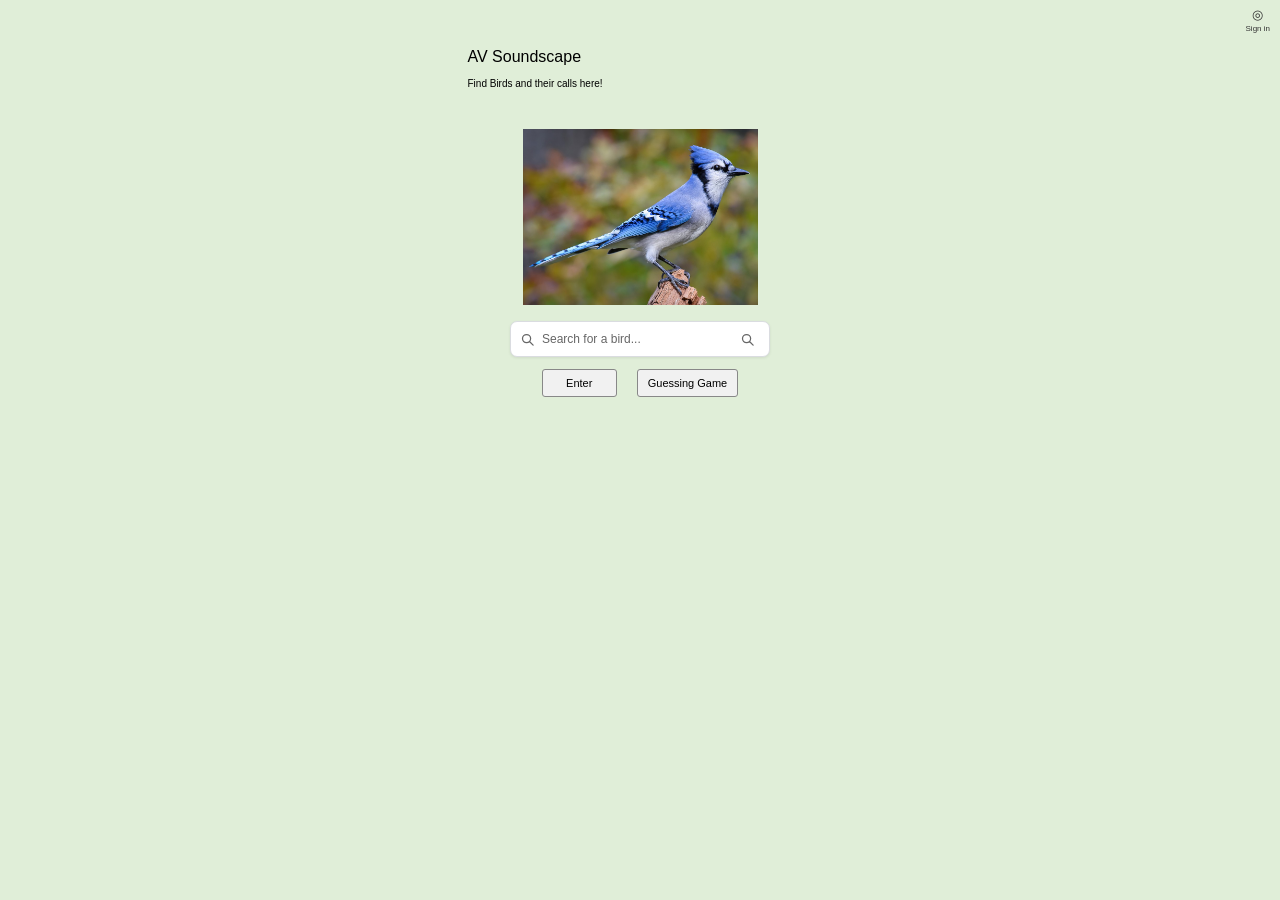
==== index.html @ 93b61b0c "Updated guessing game button to tak you to birdGame.html" ====
<!DOCTYPE html>
<html lang="en">

<head>
    <meta charset="UTF-8">
    <meta name="viewport" content="width=device-width, initial-scale=1.0">

    <title>AV Soundscape</title>

    <link rel="stylesheet" href="./index.css">
</head>

<body>

    <!-- Sign-in link -->
    <a href="./loginPage.html" class="sign-in">
        <span class="sign-in-icon">◎</span>
        <span>Sign in</span>
    </a>

    <!-- Homepage heading -->
    <header>
        <h1>AV Soundscape</h1>
        <p>Find Birds and their calls here!</p>
    </header>

    <main>

        <!-- Bird image -->
        <img
            src="./images/blue-jay.jpg"
            alt="Blue jay perched on a branch"
            class="bird-image"
        >

        <!-- Bird search form -->
        <form
            class="search-form"
            id="birdSearchForm"
            action="./birdSummary.html"
            method="get"
        >

            <span class="search-icon" aria-hidden="true">
                <svg viewBox="0 0 24 24">
                    <circle cx="10.5" cy="10.5" r="6.5"></circle>
                    <path d="M15.5 15.5L21 21"></path>
                </svg>
            </span>

            <input
                type="text"
                id="birdSearchInput"
                name="search"
                placeholder="Search for a bird..."
                aria-label="Search for a bird species"
                required
            >

            <button
                type="submit"
                class="search-button"
                aria-label="Search"
                title="Search"
            >
                <svg viewBox="0 0 24 24" aria-hidden="true">
                    <circle cx="10.5" cy="10.5" r="6.5"></circle>
                    <path d="M15.5 15.5L21 21"></path>
                </svg>
            </button>

        </form>

        <!-- Homepage action buttons -->
        <div class="button-container">

            <button
                type="submit"
                form="birdSearchForm"
                id="enterButton"
            >
                Enter
            </button>

            <button
                type="button"
                id="guessingGameButton"
                onclick="window.location.href='./birdGame.html'"
            >
                Guessing Game
            </button>

        </div>

        <!-- Search message -->
        <p
            id="searchMessage"
            class="search-message"
            aria-live="polite"
        ></p>

    </main>

</body>

</html>
---- index.css ----
/* General styles */
* {
    margin: 0;
    padding: 0;
    box-sizing: border-box;
}

html,
body {
    width: 100%;
    min-height: 100%;
}

body {
    min-height: 100vh;
    background-color: #e0eed8;
    font-family: Arial, Helvetica, sans-serif;
    color: #000;
}

/* Sign-in link */
.sign-in {
    position: absolute;
    top: 7px;
    right: 10px;

    display: flex;
    flex-direction: column;
    align-items: center;
    gap: 2px;

    color: #333;
    font-size: 8px;
    text-decoration: none;
}

.sign-in-icon {
    font-size: 13px;
}

.sign-in:hover {
    color: #555;
}

/* Header */
header {
    position: absolute;
    top: 48px;
    left: max(calc((100% - 345px) / 2), 24px);
}

header h1 {
    font-size: 16px;
    font-weight: 400;
    margin-bottom: 10px;
}

header p {
    font-size: 10px;
    line-height: 1.5;
}

/* Main content */
main {
    width: 100%;
    min-height: 100vh;

    display: flex;
    flex-direction: column;
    align-items: center;

    padding-top: 129px;
}

/* Bird image */
.bird-image {
    display: block;
    width: 235px;
    height: 176px;
    object-fit: cover;
    margin-bottom: 16px;
}

/* Search form */
.search-form {
    width: 260px;
    height: 36px;

    display: flex;
    align-items: center;

    background-color: #fff;
    border: 1px solid #dadce0;
    border-radius: 7px;

    padding: 0 9px;
    margin-bottom: 12px;

    box-shadow: 0 1px 3px rgba(0, 0, 0, 0.08);
}

.search-form input {
    flex: 1;
    min-width: 0;
    height: 100%;

    border: none;
    outline: none;

    background: transparent;

    font-family: Arial, Helvetica, sans-serif;
    font-size: 12px;

    padding: 0 7px;
}

.search-form input::placeholder {
    color: #666;
}

/* Search icon */
.search-icon {
    display: flex;
    align-items: center;
    justify-content: center;
}

.search-icon svg,
.search-button svg {
    width: 15px;
    height: 15px;

    fill: none;
    stroke: #666;
    stroke-width: 2;
    stroke-linecap: round;
}

/* Search button inside the input */
.search-button {
    display: flex;
    align-items: center;
    justify-content: center;

    width: 25px;
    height: 28px;

    padding: 0;

    background: transparent;
    border: none;

    cursor: pointer;
}

.search-button:hover svg {
    stroke: #222;
}

/* Enter and Guessing Game buttons */
.button-container {
    display: flex;
    justify-content: center;
    align-items: center;
    gap: 20px;
}

.button-container button {
    min-width: 75px;
    height: 28px;

    padding: 0 10px;
    white-space: nowrap;

    font-family: Arial, Helvetica, sans-serif;
    font-size: 11px;

    color: #000;
    background-color: #f1f1f1;

    border: 1px solid #888;
    border-radius: 3px;

    cursor: pointer;
}

.button-container button:hover {
    background-color: #e5e5e5;
}

.button-container button:focus-visible,
.sign-in:focus-visible,
.search-button:focus-visible {
    outline: 2px solid #426b42;
    outline-offset: 3px;
}

/* Empty search message */
.search-message {
    margin-top: 12px;
    font-size: 12px;
    color: #8b2525;
    text-align: center;
}

/* Responsive design */
@media (max-width: 480px) {
    header {
        left: 24px;
    }

    main {
        padding-top: 129px;
    }

    .bird-image {
        width: min(235px, calc(100% - 48px));
        height: auto;
        aspect-ratio: 4 / 3;
    }

    .search-form {
        width: min(260px, calc(100% - 48px));
    }

    .button-container {
        gap: 12px;
    }
}
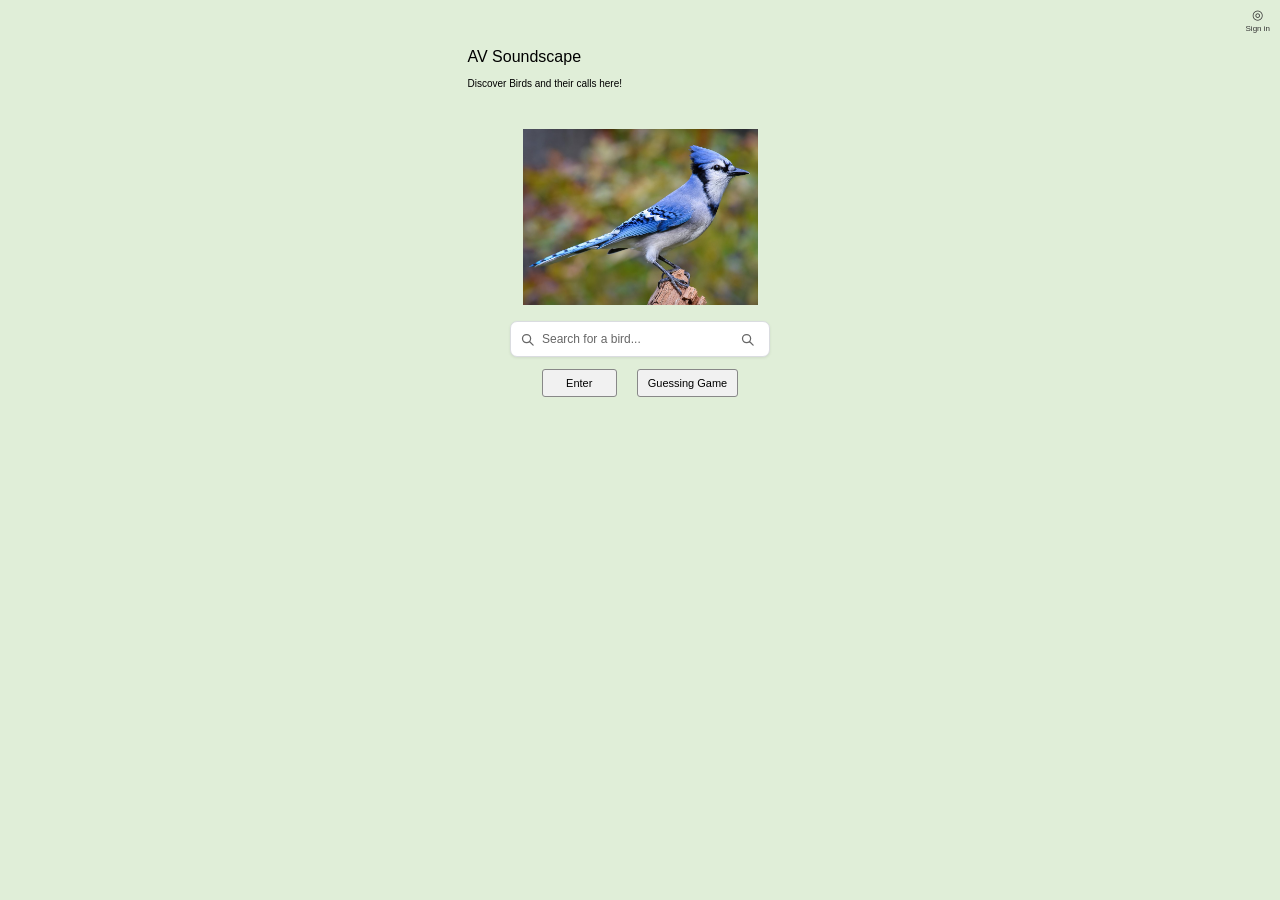
==== commit dab00923: "Small text change" ====
--- a/index.html
+++ b/index.html
@@ -21,7 +21,7 @@
     <!-- Homepage heading -->
     <header>
         <h1>AV Soundscape</h1>
-        <p>Find Birds and their calls here!</p>
+        <p>Discover Birds and their calls here!</p>
     </header>
 
     <main>
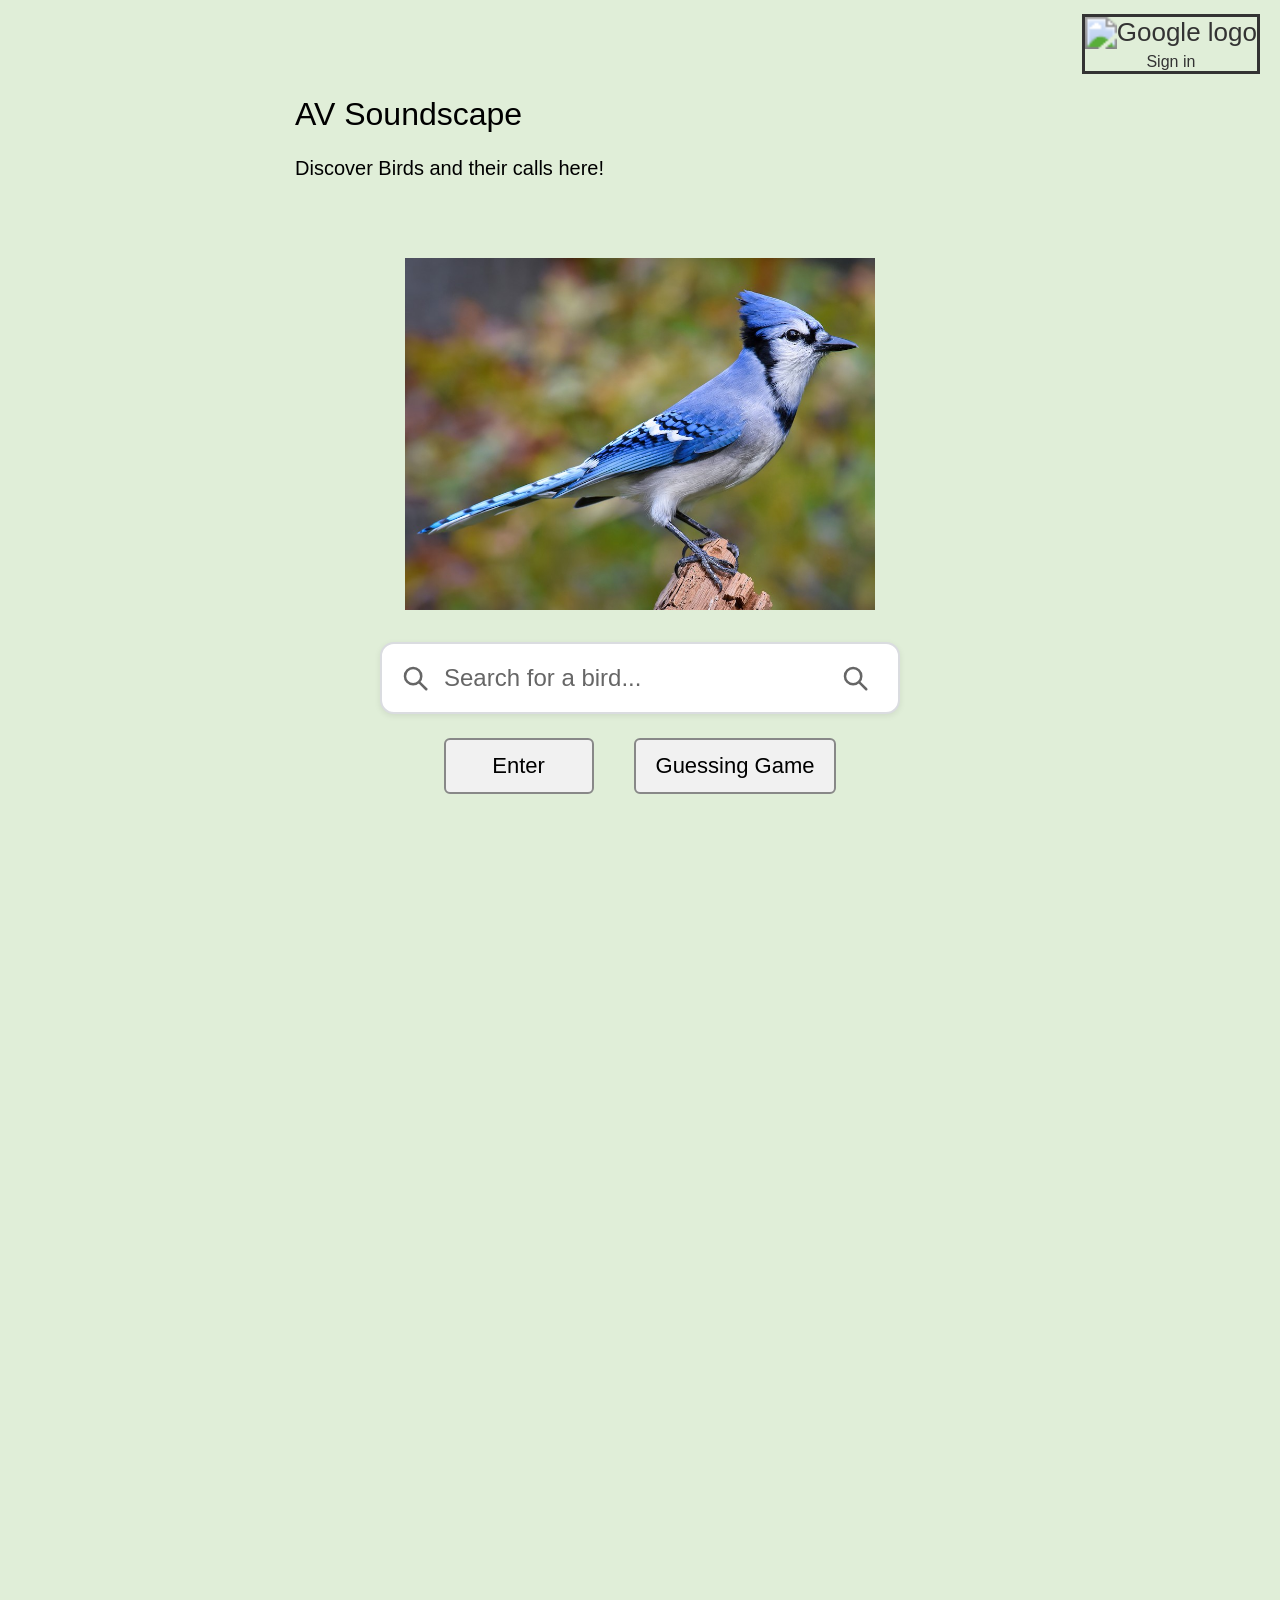
==== commit d027b447: "Replace sign-in icon with Google logo" ====
--- a/index.html
+++ b/index.html
@@ -14,7 +14,7 @@
 
     <!-- Sign-in link -->
     <a href="./loginPage.html" class="sign-in">
-        <span class="sign-in-icon">◎</span>
+        <span class="sign-in-icon"> <img src="https://www.google.com/favicon.ico" alt="Google logo"> </span>
         <span>Sign in</span>
     </a>
 
@@ -103,4 +103,4 @@
 
 </body>
 
-</html>+</html>
--- a/index.css
+++ b/index.css
@@ -16,6 +16,7 @@
     background-color: #e0eed8;
     font-family: Arial, Helvetica, sans-serif;
     color: #000;
+    zoom: 2.00;
 }
 
 /* Sign-in link */
@@ -23,7 +24,7 @@
     position: absolute;
     top: 7px;
     right: 10px;
-
+    border: solid;
     display: flex;
     flex-direction: column;
     align-items: center;
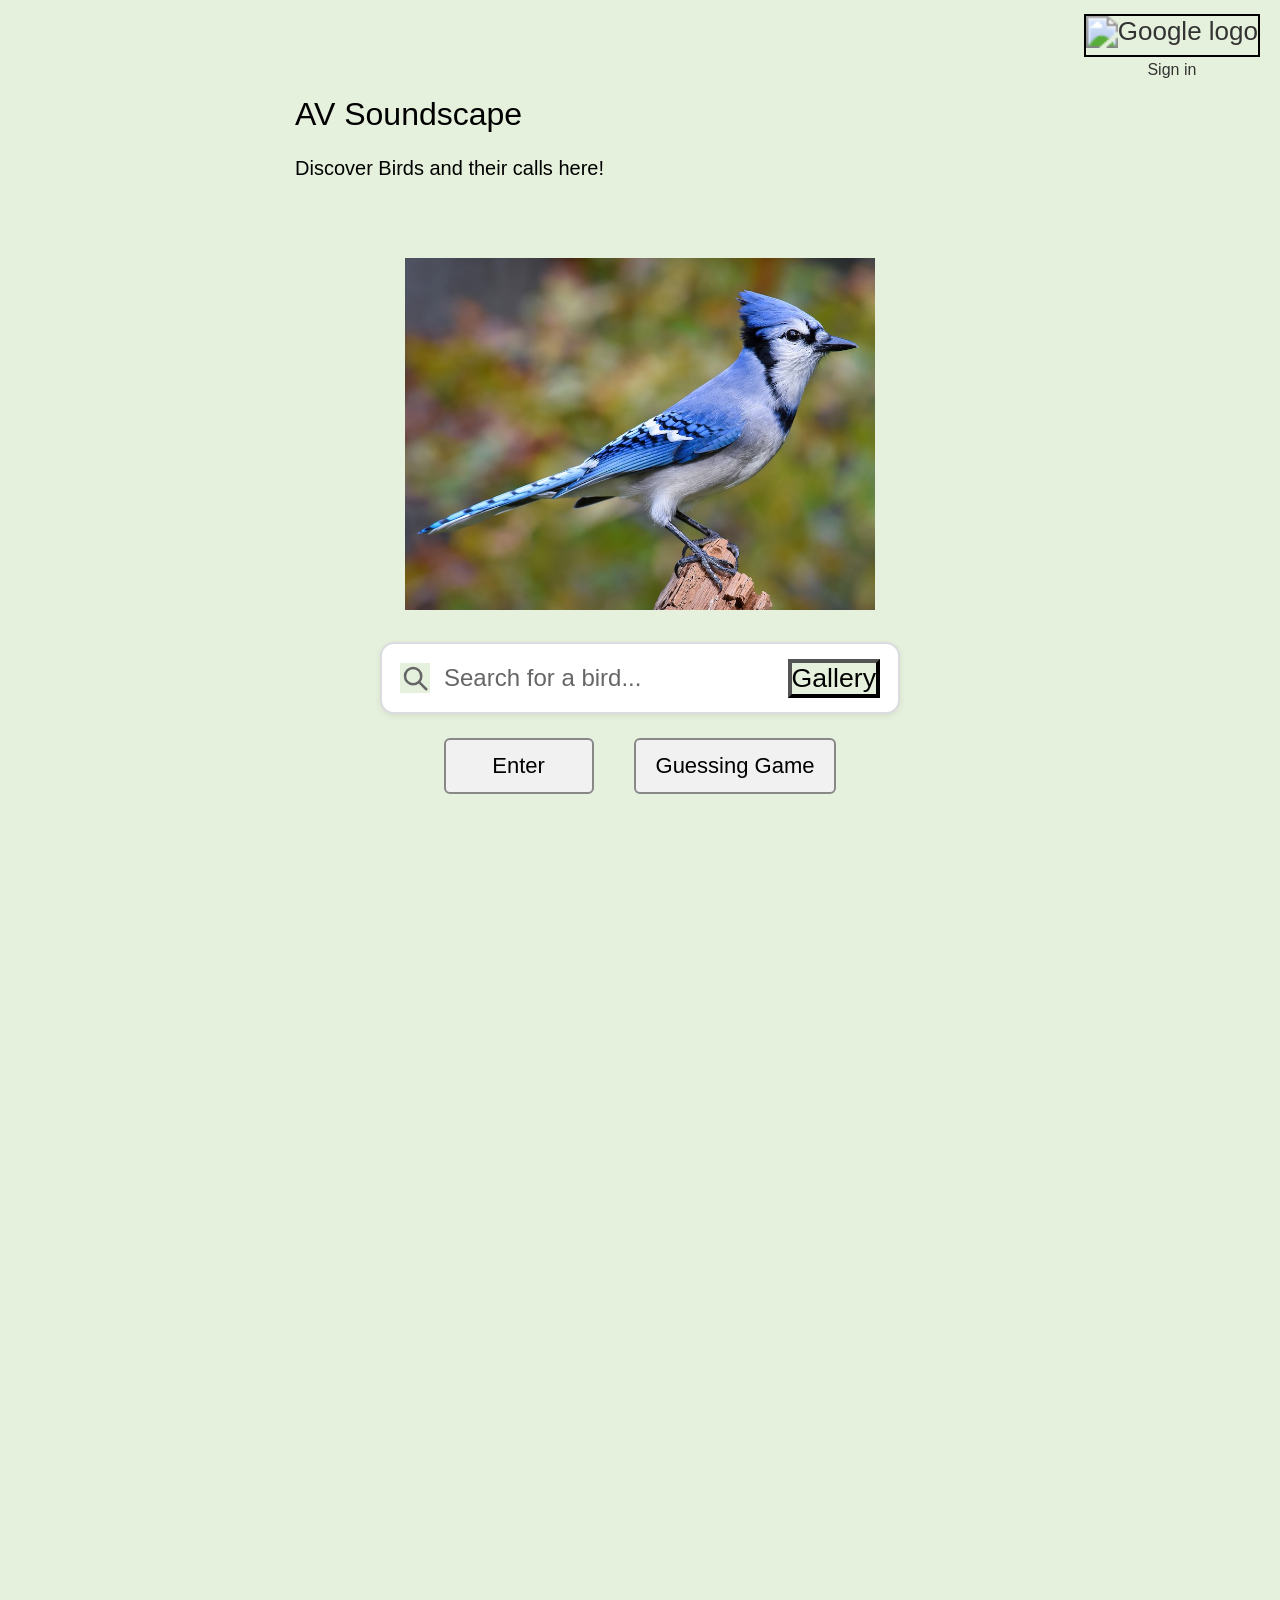
==== commit 89661cf0: "Replace search button with gallery navigation button" ====
--- a/index.html
+++ b/index.html
@@ -57,17 +57,7 @@
                 required
             >
 
-            <button
-                type="submit"
-                class="search-button"
-                aria-label="Search"
-                title="Search"
-            >
-                <svg viewBox="0 0 24 24" aria-hidden="true">
-                    <circle cx="10.5" cy="10.5" r="6.5"></circle>
-                    <path d="M15.5 15.5L21 21"></path>
-                </svg>
-            </button>
+            <button onclick="window.location.href='publicGallery.html'">Gallery</button>
 
         </form>
 
@@ -75,7 +65,8 @@
         <div class="button-container">
 
             <button
-                type="submit"
+                type="button"
+                id="galleryButton"
                 form="birdSearchForm"
                 id="enterButton"
             >
--- a/index.css
+++ b/index.css
@@ -3,6 +3,9 @@
     margin: 0;
     padding: 0;
     box-sizing: border-box;
+    background-color: #e5f1dc;
+    overflow: hidden;
+
 }
 
 html,
@@ -12,8 +15,8 @@
 }
 
 body {
-    min-height: 100vh;
-    background-color: #e0eed8;
+    min-height: 50vh;
+    background-color: #e5f1dc;
     font-family: Arial, Helvetica, sans-serif;
     color: #000;
     zoom: 2.00;
@@ -24,7 +27,6 @@
     position: absolute;
     top: 7px;
     right: 10px;
-    border: solid;
     display: flex;
     flex-direction: column;
     align-items: center;
@@ -37,6 +39,7 @@
 
 .sign-in-icon {
     font-size: 13px;
+    border: 1px solid black;
 }
 
 .sign-in:hover {
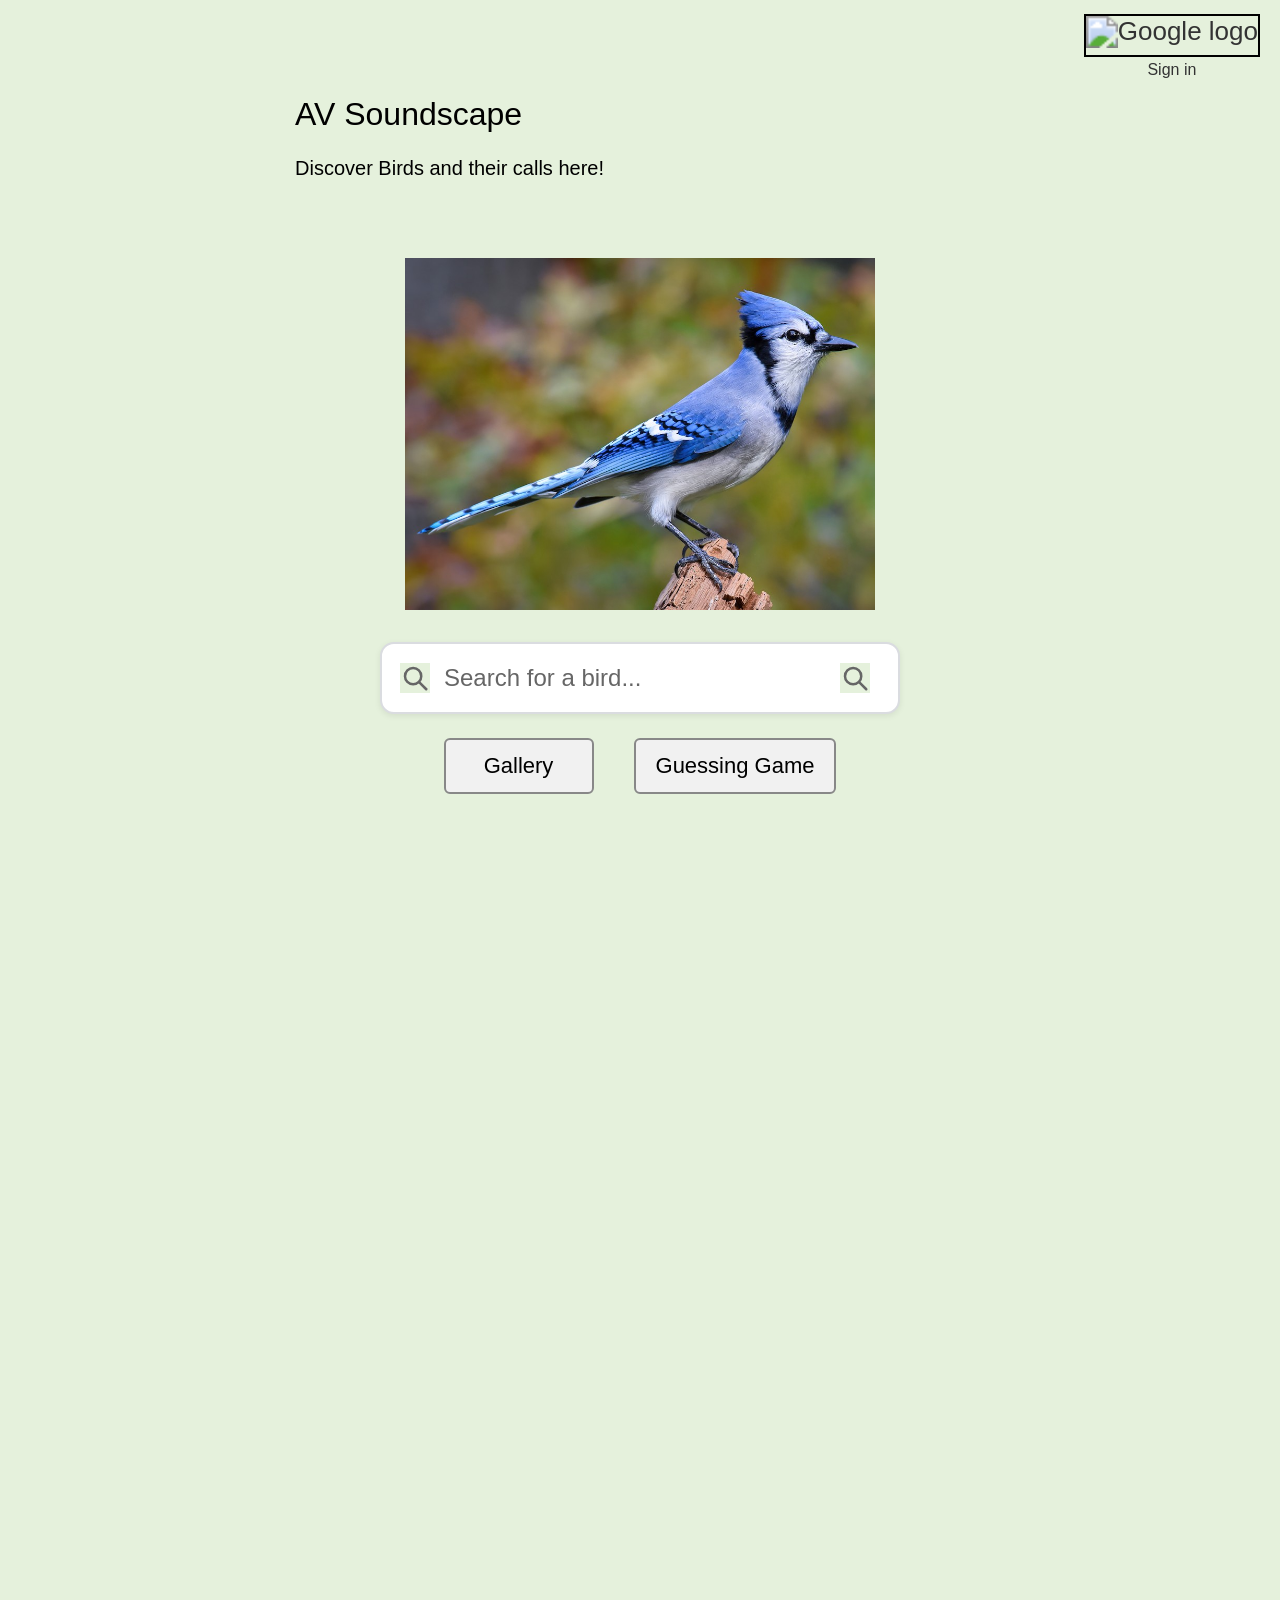
==== commit 445be377: "Refactor gallery button to search button Replaced the gallery button with a search button that submi" ====
--- a/index.html
+++ b/index.html
@@ -57,7 +57,17 @@
                 required
             >
 
-            <button onclick="window.location.href='publicGallery.html'">Gallery</button>
+            <button
+                type="submit"
+                class="search-button"
+                aria-label="Search"
+                title="Search"
+            >
+                <svg viewBox="0 0 24 24" aria-hidden="true">
+                    <circle cx="10.5" cy="10.5" r="6.5"></circle>
+                    <path d="M15.5 15.5L21 21"></path>
+                </svg>
+            </button>
 
         </form>
 
@@ -67,11 +77,8 @@
             <button
                 type="button"
                 id="galleryButton"
-                form="birdSearchForm"
-                id="enterButton"
-            >
-                Enter
-            </button>
+                onclick="window.location.href='./publicGallery.html'"
+            >Gallery</button>
 
             <button
                 type="button"
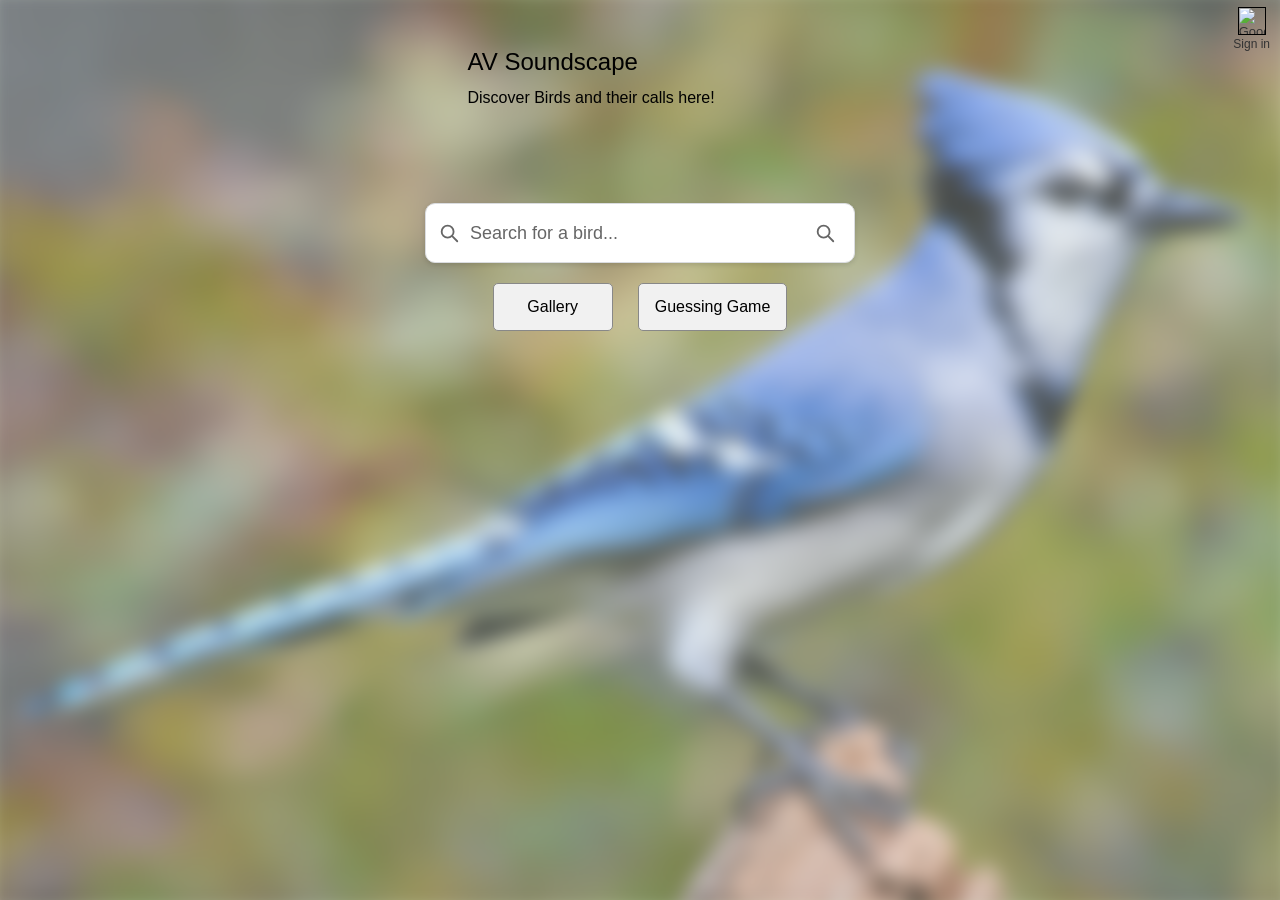
==== commit 4de9fc28: "Remove bird image from index.html, has it on css Removed the bird image from the main section of the" ====
--- a/index.html
+++ b/index.html
@@ -25,14 +25,7 @@
     </header>
 
     <main>
-
-        <!-- Bird image -->
-        <img
-            src="./images/blue-jay.jpg"
-            alt="Blue jay perched on a branch"
-            class="bird-image"
-        >
-
+        
         <!-- Bird search form -->
         <form
             class="search-form"
--- a/index.css
+++ b/index.css
@@ -1,25 +1,57 @@
+
 /* General styles */
 * {
     margin: 0;
     padding: 0;
     box-sizing: border-box;
-    background-color: #e5f1dc;
-    overflow: hidden;
-
 }
 
 html,
 body {
     width: 100%;
-    min-height: 100%;
+    height: 100%;
 }
 
 body {
-    min-height: 50vh;
+    min-height: 100vh;
     background-color: #e5f1dc;
+
     font-family: Arial, Helvetica, sans-serif;
     color: #000;
-    zoom: 2.00;
+
+    position: relative;
+    isolation: isolate;
+
+    /* Disable scrolling */
+    overflow: hidden;
+}
+
+/* Single bird background */
+body::before {
+    content: "";
+
+    position: fixed;
+    top: -15px;
+    left: -15px;
+
+    width: calc(100% + 30px);
+    height: calc(100% + 30px);
+
+    background-image:
+        linear-gradient(
+            rgba(229, 241, 220, 0.30),
+            rgba(229, 241, 220, 0.30)
+        ),
+        url("./images/blue-jay.jpg");
+
+    background-position: center center;
+    background-size: 100% 100%;
+    background-repeat: no-repeat;
+
+    filter: blur(10px);
+
+    z-index: 0;
+    pointer-events: none;
 }
 
 /* Sign-in link */
@@ -27,19 +59,28 @@
     position: absolute;
     top: 7px;
     right: 10px;
+
     display: flex;
     flex-direction: column;
     align-items: center;
     gap: 2px;
 
     color: #333;
-    font-size: 8px;
+    font-size: 12px;
     text-decoration: none;
+
+    z-index: 3;
 }
 
 .sign-in-icon {
     font-size: 13px;
     border: 1px solid black;
+}
+
+.sign-in-icon img {
+    display: block;
+    width: 26px;
+    height: 26px;
 }
 
 .sign-in:hover {
@@ -51,56 +92,55 @@
     position: absolute;
     top: 48px;
     left: max(calc((100% - 345px) / 2), 24px);
+
+    z-index: 2;
 }
 
 header h1 {
-    font-size: 16px;
+    font-size: 24px;
     font-weight: 400;
     margin-bottom: 10px;
 }
 
 header p {
-    font-size: 10px;
+    font-size: 16px;
     line-height: 1.5;
 }
 
 /* Main content */
 main {
+    position: relative;
+    z-index: 2;
+
     width: 100%;
-    min-height: 100vh;
+    height: 100vh;
 
     display: flex;
     flex-direction: column;
     align-items: center;
 
-    padding-top: 129px;
-}
-
-/* Bird image */
-.bird-image {
-    display: block;
-    width: 235px;
-    height: 176px;
-    object-fit: cover;
-    margin-bottom: 16px;
+    padding-top: 203px;
 }
 
 /* Search form */
 .search-form {
-    width: 260px;
-    height: 36px;
-
-    display: flex;
-    align-items: center;
-
-    background-color: #fff;
+    position: relative;
+    z-index: 2;
+
+    width: 430px;
+    height: 60px;
+
+    display: flex;
+    align-items: center;
+
+    background-color: #ffffff;
     border: 1px solid #dadce0;
-    border-radius: 7px;
-
-    padding: 0 9px;
-    margin-bottom: 12px;
-
-    box-shadow: 0 1px 3px rgba(0, 0, 0, 0.08);
+    border-radius: 10px;
+
+    padding: 0 12px;
+    margin-bottom: 20px;
+
+    box-shadow: 0 2px 5px rgba(0, 0, 0, 0.12);
 }
 
 .search-form input {
@@ -111,19 +151,19 @@
     border: none;
     outline: none;
 
-    background: transparent;
+    background-color: transparent;
 
     font-family: Arial, Helvetica, sans-serif;
-    font-size: 12px;
-
-    padding: 0 7px;
+    font-size: 18px;
+
+    padding: 0 10px;
 }
 
 .search-form input::placeholder {
     color: #666;
 }
 
-/* Search icon */
+/* Search icons */
 .search-icon {
     display: flex;
     align-items: center;
@@ -132,8 +172,8 @@
 
 .search-icon svg,
 .search-button svg {
-    width: 15px;
-    height: 15px;
+    width: 22px;
+    height: 22px;
 
     fill: none;
     stroke: #666;
@@ -141,18 +181,18 @@
     stroke-linecap: round;
 }
 
-/* Search button inside the input */
+/* Search button */
 .search-button {
     display: flex;
     align-items: center;
     justify-content: center;
 
-    width: 25px;
-    height: 28px;
+    width: 35px;
+    height: 35px;
 
     padding: 0;
 
-    background: transparent;
+    background-color: transparent;
     border: none;
 
     cursor: pointer;
@@ -162,29 +202,32 @@
     stroke: #222;
 }
 
-/* Enter and Guessing Game buttons */
+/* Gallery and Guessing Game buttons */
 .button-container {
+    position: relative;
+    z-index: 2;
+
     display: flex;
     justify-content: center;
     align-items: center;
-    gap: 20px;
+    gap: 25px;
 }
 
 .button-container button {
-    min-width: 75px;
-    height: 28px;
-
-    padding: 0 10px;
+    min-width: 120px;
+    height: 48px;
+
+    padding: 0 16px;
     white-space: nowrap;
 
     font-family: Arial, Helvetica, sans-serif;
-    font-size: 11px;
-
-    color: #000;
+    font-size: 16px;
+
+    color: #000000;
     background-color: #f1f1f1;
 
     border: 1px solid #888;
-    border-radius: 3px;
+    border-radius: 5px;
 
     cursor: pointer;
 }
@@ -193,6 +236,7 @@
     background-color: #e5e5e5;
 }
 
+/* Keyboard focus */
 .button-container button:focus-visible,
 .sign-in:focus-visible,
 .search-button:focus-visible {
@@ -202,33 +246,36 @@
 
 /* Empty search message */
 .search-message {
-    margin-top: 12px;
-    font-size: 12px;
+    position: relative;
+    z-index: 2;
+
+    margin-top: 15px;
+    font-size: 16px;
     color: #8b2525;
     text-align: center;
 }
 
 /* Responsive design */
 @media (max-width: 480px) {
+
     header {
         left: 24px;
     }
 
     main {
-        padding-top: 129px;
-    }
-
-    .bird-image {
-        width: min(235px, calc(100% - 48px));
-        height: auto;
-        aspect-ratio: 4 / 3;
+        padding-top: 180px;
     }
 
     .search-form {
-        width: min(260px, calc(100% - 48px));
+        width: calc(100% - 40px);
     }
 
     .button-container {
         gap: 12px;
     }
-}
+
+    .button-container button {
+        min-width: 100px;
+        font-size: 14px;
+    }
+}
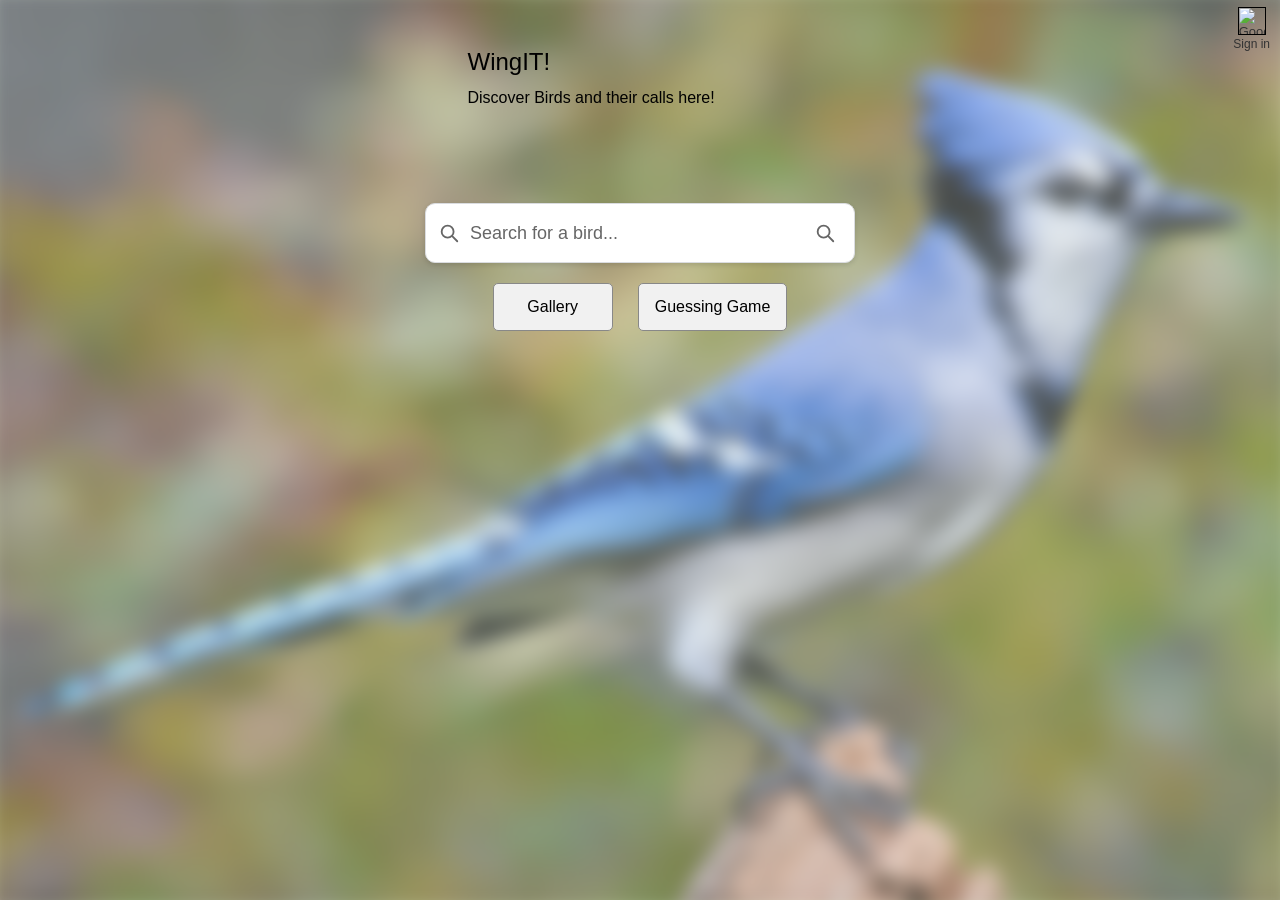
==== commit 029c60cf: "Change homepage title from 'AV Soundscape' to 'WingIT!'" ====
--- a/index.html
+++ b/index.html
@@ -5,7 +5,7 @@
     <meta charset="UTF-8">
     <meta name="viewport" content="width=device-width, initial-scale=1.0">
 
-    <title>AV Soundscape</title>
+    <title>WingIT!</title>
 
     <link rel="stylesheet" href="./index.css">
 </head>
@@ -20,7 +20,7 @@
 
     <!-- Homepage heading -->
     <header>
-        <h1>AV Soundscape</h1>
+        <h1>WingIT!</h1>
         <p>Discover Birds and their calls here!</p>
     </header>
 
